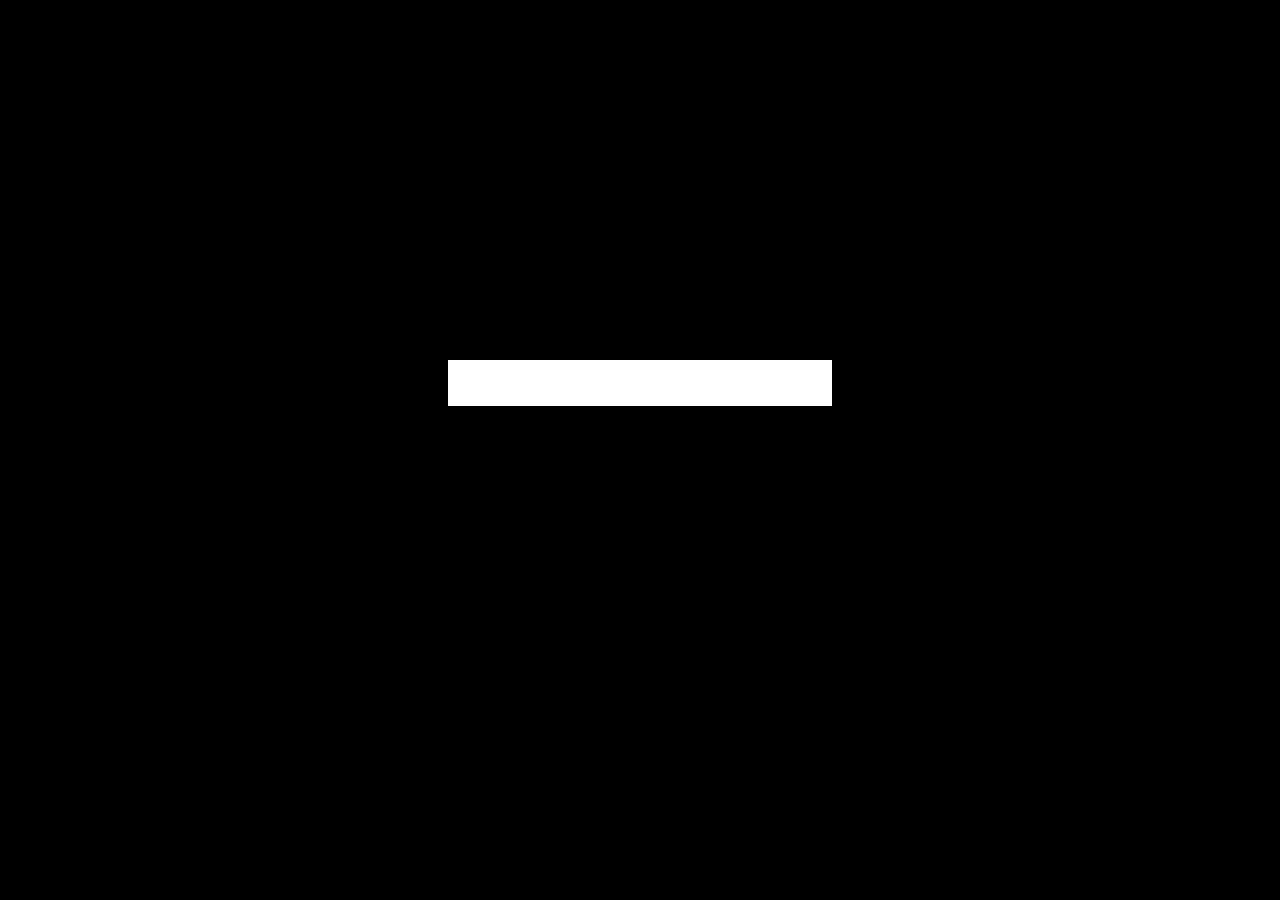
==== Index.html @ a9bb7701 "removendo Jquery template" ====
﻿<!DOCTYPE html>

<html lang="en" xmlns="http://www.w3.org/1999/xhtml">
<head>
    <meta charset="utf-8" />
    <title>AsyncRequest Home</title>
    <link href="Content/jasmine/jasmine.css" rel="stylesheet" />
    <link href="Content/bootstrap/bootstrap.min.css" rel="stylesheet" />
    <link href="Content/bootstrap/bootstrap-theme.min.css" rel="stylesheet" />
    <link href="Content/jquery.jgrowl.min.css" rel="stylesheet" />
    <link href="Content/AsyncRequest.css" rel="stylesheet" />
</head>
<body>
    for the time this is Home and Test page.
    
    <div class="row">
        <div class="col-md-12">
            Teste, Teste, Teste!!!!
        </div>
    </div>    
    <label>Visual Compoments to teste</label>
    <div class="row">
        <div class="col-md-3">
            <label class="success">Success</label>
            <div id="sucessDiv">

            </div>
        </div>
        <div class="col-md-3">

        </div>
        <div class="col-md-3">sdfsdf</div>
        <div class="col-md-3">sdfsdf</div>
    </div>

    <br />
    <div id="qunit"></div>
    <div id="qunit-fixture"></div>


    <script src="Scripts/jquery-2.0.3.min.js"></script>    
    <script src="Scripts/jquery.blockUI.min.js"></script>  
    <script src="Scripts/bootstrap.min.js"></script>
    <script src="Scripts/jquery.jgrowl.min.js"></script>
    
<!--    <a href="Scripts/jquery.jgrowl.map">Scripts/jquery.jgrowl.map</a>-->

    <!-- Test framework-->
    <!--<script src="Scripts/sinon-server-1.7.3.js"></script>
    <script src="Scripts/qunit-1.11.0.js"></script>
    <script src="Scripts/sinon-1.7.3.js"></script>        
    <script src="Scripts/sinon-qunit-1.0.0.js"></script>-->
    <script src="Scripts/jasmine/jasmine.js"></script>
    <script src="Scripts/jasmine/jasmine-html.js"></script>

    <!-- System to test-->
    <script src="Scripts/AsyncRequest.Queue.js"></script>
    <script src="Scripts/AsyncRequest.Notification.js"></script>
    <script src="Scripts/AsyncRequest.js"></script>

    <!-- Test files-->
    <!--<script src="Scripts/Test/AsyncRequest.Object_test.js"></script>-->
    <!--<script src="Scripts/Test/AsyncRequest_test.js"></script>-->
    <!--<script src="Scripts/Test/VisualTeste.js"></script>-->
    <script src="spec/AsyncRequestSpec.js"></script>
    <script src="spec/VisualSpec.js"></script>
    <script src="spec/QueueSpec.js"></script>
    <script src="spec/NotifyJgrowlSpec.js"></script>
    <script>

        /*****************************************************************/
        /*            Jasmine spec runner                                */
        /*****************************************************************/
        (function () {
            var jasmineEnv = jasmine.getEnv();
            jasmineEnv.updateInterval = 1000;

            var trivialReporter = new jasmine.TrivialReporter();

            jasmineEnv.addReporter(trivialReporter);

            jasmineEnv.specFilter = function (spec) {
                return trivialReporter.specFilter(spec);
            };

            var currentWindowOnload = window.onload;

            window.onload = function () {
                if (currentWindowOnload) {
                    currentWindowOnload();
                }
                execJasmine();
            };

            function execJasmine() {
                jasmineEnv.execute();
                trivialReporter.outerDiv.className += ' show-passed';
            }

        })();



    </script>


</body>
</html>
---- Content/jasmine/jasmine.css ----
body { background-color: #eeeeee; padding: 0; margin: 5px; overflow-y: scroll; }

#HTMLReporter { font-size: 11px; font-family: Monaco, "Lucida Console", monospace; line-height: 14px; color: #333333; }
#HTMLReporter a { text-decoration: none; }
#HTMLReporter a:hover { text-decoration: underline; }
#HTMLReporter p, #HTMLReporter h1, #HTMLReporter h2, #HTMLReporter h3, #HTMLReporter h4, #HTMLReporter h5, #HTMLReporter h6 { margin: 0; line-height: 14px; }
#HTMLReporter .banner, #HTMLReporter .symbolSummary, #HTMLReporter .summary, #HTMLReporter .resultMessage, #HTMLReporter .specDetail .description, #HTMLReporter .alert .bar, #HTMLReporter .stackTrace { padding-left: 9px; padding-right: 9px; }
#HTMLReporter #jasmine_content { position: fixed; right: 100%; }
#HTMLReporter .version { color: #aaaaaa; }
#HTMLReporter .banner { margin-top: 14px; }
#HTMLReporter .duration { color: #aaaaaa; float: right; }
#HTMLReporter .symbolSummary { overflow: hidden; *zoom: 1; margin: 14px 0; }
#HTMLReporter .symbolSummary li { display: block; float: left; height: 7px; width: 14px; margin-bottom: 7px; font-size: 16px; }
#HTMLReporter .symbolSummary li.passed { font-size: 14px; }
#HTMLReporter .symbolSummary li.passed:before { color: #5e7d00; content: "\02022"; }
#HTMLReporter .symbolSummary li.failed { line-height: 9px; }
#HTMLReporter .symbolSummary li.failed:before { color: #b03911; content: "x"; font-weight: bold; margin-left: -1px; }
#HTMLReporter .symbolSummary li.skipped { font-size: 14px; }
#HTMLReporter .symbolSummary li.skipped:before { color: #bababa; content: "\02022"; }
#HTMLReporter .symbolSummary li.pending { line-height: 11px; }
#HTMLReporter .symbolSummary li.pending:before { color: #aaaaaa; content: "-"; }
#HTMLReporter .exceptions { color: #fff; float: right; margin-top: 5px; margin-right: 5px; }
#HTMLReporter .bar { line-height: 28px; font-size: 14px; display: block; color: #eee; }
#HTMLReporter .runningAlert { background-color: #666666; }
#HTMLReporter .skippedAlert { background-color: #aaaaaa; }
#HTMLReporter .skippedAlert:first-child { background-color: #333333; }
#HTMLReporter .skippedAlert:hover { text-decoration: none; color: white; text-decoration: underline; }
#HTMLReporter .passingAlert { background-color: #a6b779; }
#HTMLReporter .passingAlert:first-child { background-color: #5e7d00; }
#HTMLReporter .failingAlert { background-color: #cf867e; }
#HTMLReporter .failingAlert:first-child { background-color: #b03911; }
#HTMLReporter .results { margin-top: 14px; }
#HTMLReporter #details { display: none; }
#HTMLReporter .resultsMenu, #HTMLReporter .resultsMenu a { background-color: #fff; color: #333333; }
#HTMLReporter.showDetails .summaryMenuItem { font-weight: normal; text-decoration: inherit; }
#HTMLReporter.showDetails .summaryMenuItem:hover { text-decoration: underline; }
#HTMLReporter.showDetails .detailsMenuItem { font-weight: bold; text-decoration: underline; }
#HTMLReporter.showDetails .summary { display: none; }
#HTMLReporter.showDetails #details { display: block; }
#HTMLReporter .summaryMenuItem { font-weight: bold; text-decoration: underline; }
#HTMLReporter .summary { margin-top: 14px; }
#HTMLReporter .summary .suite .suite, #HTMLReporter .summary .specSummary { margin-left: 14px; }
#HTMLReporter .summary .specSummary.passed a { color: #5e7d00; }
#HTMLReporter .summary .specSummary.failed a { color: #b03911; }
#HTMLReporter .description + .suite { margin-top: 0; }
#HTMLReporter .suite { margin-top: 14px; }
#HTMLReporter .suite a { color: #333333; }
#HTMLReporter #details .specDetail { margin-bottom: 28px; }
#HTMLReporter #details .specDetail .description { display: block; color: white; background-color: #b03911; }
#HTMLReporter .resultMessage { padding-top: 14px; color: #333333; }
#HTMLReporter .resultMessage span.result { display: block; }
#HTMLReporter .stackTrace { margin: 5px 0 0 0; max-height: 224px; overflow: auto; line-height: 18px; color: #666666; border: 1px solid #ddd; background: white; white-space: pre; }

#TrivialReporter { padding: 8px 13px; position: absolute; top: 0; bottom: 0; left: 0; right: 0; overflow-y: scroll; background-color: white; font-family: "Helvetica Neue Light", "Lucida Grande", "Calibri", "Arial", sans-serif; /*.resultMessage {*/ /*white-space: pre;*/ /*}*/ }
#TrivialReporter a:visited, #TrivialReporter a { color: #303; }
#TrivialReporter a:hover, #TrivialReporter a:active { color: blue; }
#TrivialReporter .run_spec { float: right; padding-right: 5px; font-size: .8em; text-decoration: none; }
#TrivialReporter .banner { color: #303; background-color: #fef; padding: 5px; }
#TrivialReporter .logo { float: left; font-size: 1.1em; padding-left: 5px; }
#TrivialReporter .logo .version { font-size: .6em; padding-left: 1em; }
#TrivialReporter .runner.running { background-color: yellow; }
#TrivialReporter .options { text-align: right; font-size: .8em; }
#TrivialReporter .suite { border: 1px outset gray; margin: 5px 0; padding-left: 1em; }
#TrivialReporter .suite .suite { margin: 5px; }
#TrivialReporter .suite.passed { background-color: #dfd; }
#TrivialReporter .suite.failed { background-color: #fdd; }
#TrivialReporter .spec { margin: 5px; padding-left: 1em; clear: both; }
#TrivialReporter .spec.failed, #TrivialReporter .spec.passed, #TrivialReporter .spec.skipped { padding-bottom: 5px; border: 1px solid gray; }
#TrivialReporter .spec.failed { background-color: #fbb; border-color: red; }
#TrivialReporter .spec.passed { background-color: #bfb; border-color: green; }
#TrivialReporter .spec.skipped { background-color: #bbb; }
#TrivialReporter .messages { border-left: 1px dashed gray; padding-left: 1em; padding-right: 1em; }
#TrivialReporter .passed { background-color: #cfc; display: none; }
#TrivialReporter .failed { background-color: #fbb; }
#TrivialReporter .skipped { color: #777; background-color: #eee; display: none; }
#TrivialReporter .resultMessage span.result { display: block; line-height: 2em; color: black; }
#TrivialReporter .resultMessage .mismatch { color: black; }
#TrivialReporter .stackTrace { white-space: pre; font-size: .8em; margin-left: 10px; max-height: 5em; overflow: auto; border: 1px inset red; padding: 1em; background: #eef; }
#TrivialReporter .finished-at { padding-left: 1em; font-size: .6em; }
#TrivialReporter.show-passed .passed, #TrivialReporter.show-skipped .skipped { display: block; }
#TrivialReporter #jasmine_content { position: fixed; right: 100%; }
#TrivialReporter .runner { border: 1px solid gray; display: block; margin: 5px 0; padding: 2px 0 2px 10px; }
---- Content/AsyncRequest.css ----
﻿.MenssagemLoad {
    background-image: url(Images/Icones/carregandoMSG.gif);
    background-repeat: no-repeat;
    background-position: 10px 4px;
    padding-top: 1px;
    height: 40px;
    width: 300px;
}

/*CSS button Jgrowl*/


div.jGrowl-close, div.jGrowl-message{
    color: black;
}

div.jGrowl div.jGrowl-message{
	
    padding-left: 8px;
    margin-left:-8px;

}

div.jGrowl div.success, div.jGrowl div.erro, div.jGrowl div.info{
    background: #fff;
    border-width: 1px 1px;
    border-color: #bbb;
    border-style: solid;
    border-radius:0px;
    border-left-width: 8px;
}

div.jGrowl div.success {
    border-color: Green;
}

div.jGrowl div.success div.jGrowl-message
{
	
}

div.jGrowl div.erro {
	border-color: Red;
}

div.jGrowl div.erro .msgStack {
    list-style:none;
    padding-left: 0px
}

div.jGrowl div.erro .msgStack li:nth-child(2) {
    display:none;
}

div.jGrowl div.erro div.jGrowl-message{
}

div.jGrowl div.info {
	border-color: Blue;

}

div.jGrowl div.info div.jGrowl-message{
}




/*CSS button Notify*/
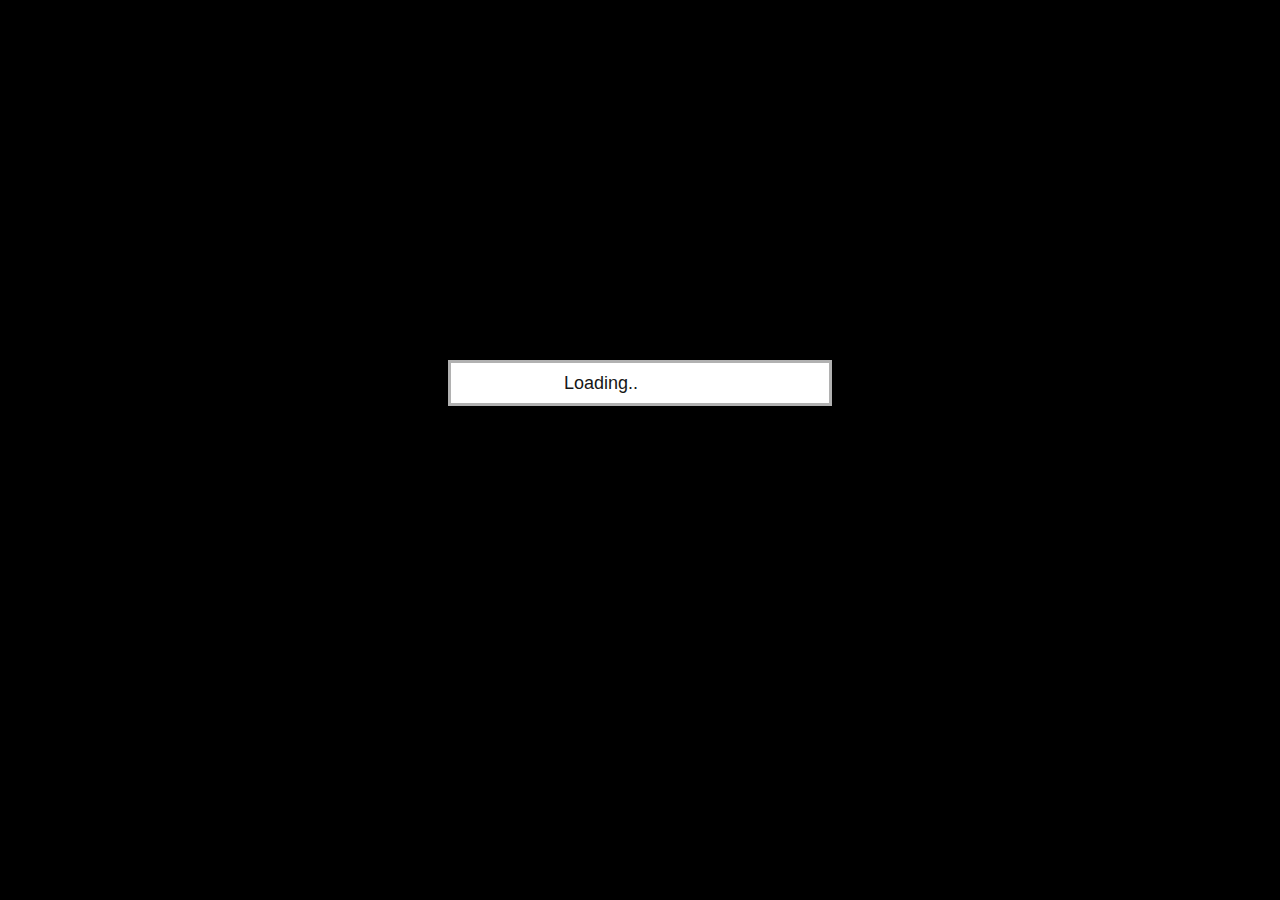
==== commit 51563948: "colocando Globalization" ====
--- a/Index.html
+++ b/Index.html
@@ -57,6 +57,7 @@
     <script src="Scripts/AsyncRequest.Queue.js"></script>
     <script src="Scripts/AsyncRequest.Notification.js"></script>
     <script src="Scripts/AsyncRequest.js"></script>
+    <script src="Scripts/Globalization/AsyncRequest.en-US.js"></script>
 
     <!-- Test files-->
     <!--<script src="Scripts/Test/AsyncRequest.Object_test.js"></script>-->
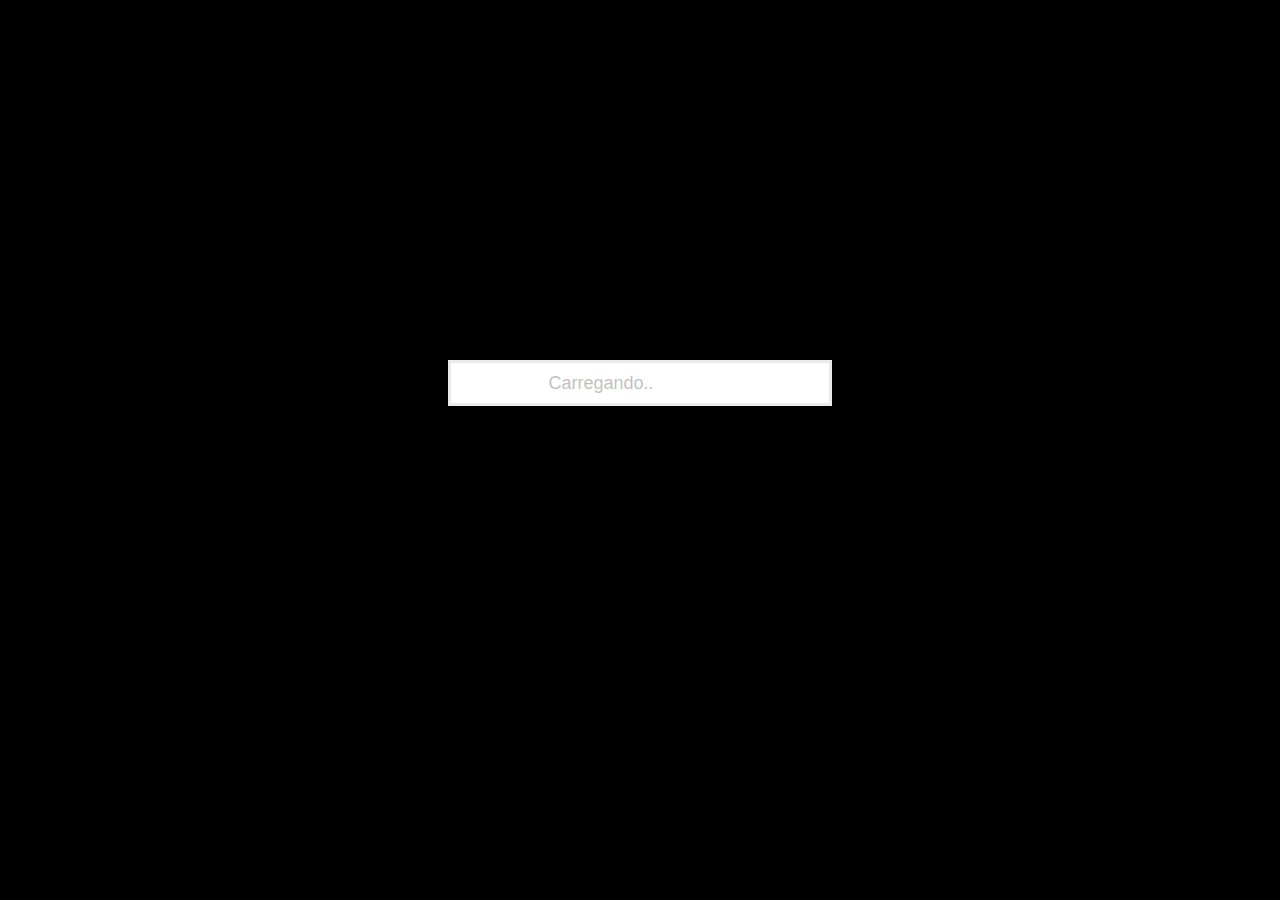
==== commit c801d092: "corrigindo globalization pt-BR" ====
--- a/Index.html
+++ b/Index.html
@@ -57,7 +57,8 @@
     <script src="Scripts/AsyncRequest.Queue.js"></script>
     <script src="Scripts/AsyncRequest.Notification.js"></script>
     <script src="Scripts/AsyncRequest.js"></script>
-    <script src="Scripts/Globalization/AsyncRequest.en-US.js"></script>
+    <!--<script src="Scripts/Globalization/AsyncRequest.en-US.js"></script>
+    <script src="Scripts/Globalization/AsyncRequest.pt-BR.js"></script>-->
 
     <!-- Test files-->
     <!--<script src="Scripts/Test/AsyncRequest.Object_test.js"></script>-->
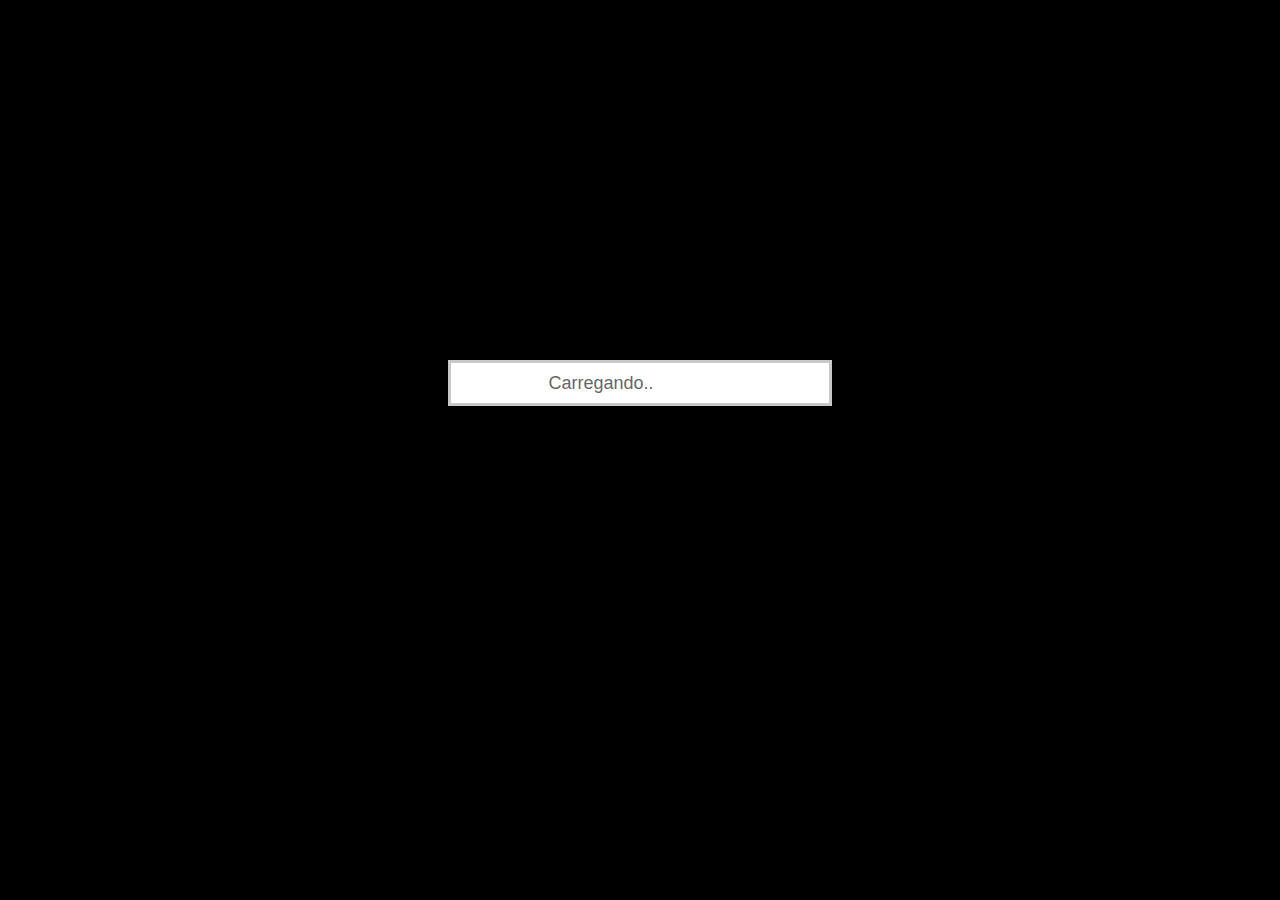
==== commit cc0b2445: "colocando o noty" ====
--- a/Index.html
+++ b/Index.html
@@ -42,8 +42,7 @@
     <script src="Scripts/jquery.blockUI.min.js"></script>  
     <script src="Scripts/bootstrap.min.js"></script>
     <script src="Scripts/jquery.jgrowl.min.js"></script>
-    
-<!--    <a href="Scripts/jquery.jgrowl.map">Scripts/jquery.jgrowl.map</a>-->
+    <script src="Scripts/noty/jquery.noty.js"></script>
 
     <!-- Test framework-->
     <!--<script src="Scripts/sinon-server-1.7.3.js"></script>
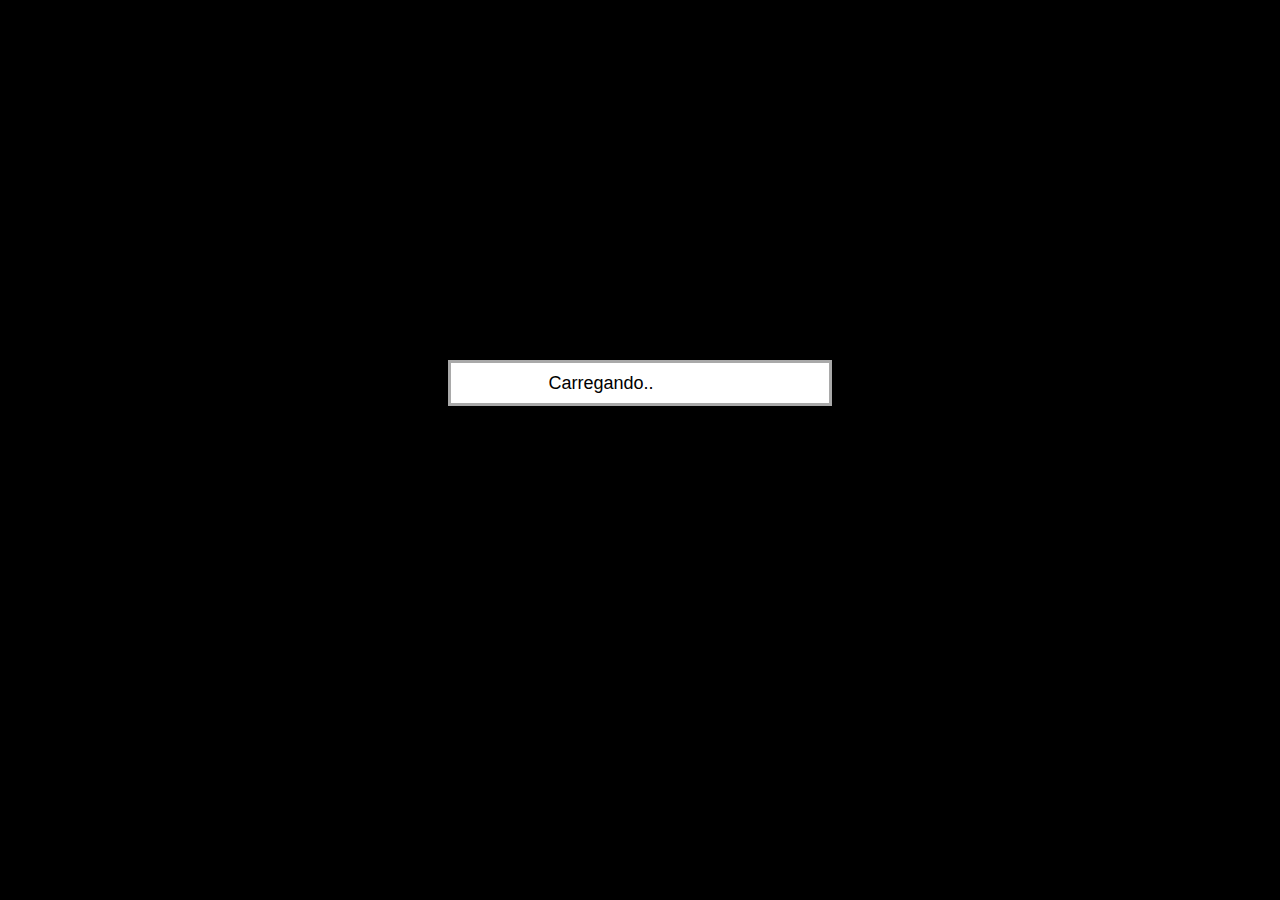
==== commit 5fff6fc8: "fazendo o primeiro uso de Noty" ====
--- a/Index.html
+++ b/Index.html
@@ -43,6 +43,9 @@
     <script src="Scripts/bootstrap.min.js"></script>
     <script src="Scripts/jquery.jgrowl.min.js"></script>
     <script src="Scripts/noty/jquery.noty.js"></script>
+    <!--<script src="Scripts/noty/layouts/top.js"></script>-->
+    <script src="Scripts/noty/layouts/topRight.js"></script>
+    <script src="Scripts/noty/themes/default.js"></script>
 
     <!-- Test framework-->
     <!--<script src="Scripts/sinon-server-1.7.3.js"></script>
@@ -67,6 +70,7 @@
     <script src="spec/VisualSpec.js"></script>
     <script src="spec/QueueSpec.js"></script>
     <script src="spec/NotifyJgrowlSpec.js"></script>
+    <script src="spec/NotifyNotySpec.js"></script>
     <script>
 
         /*****************************************************************/
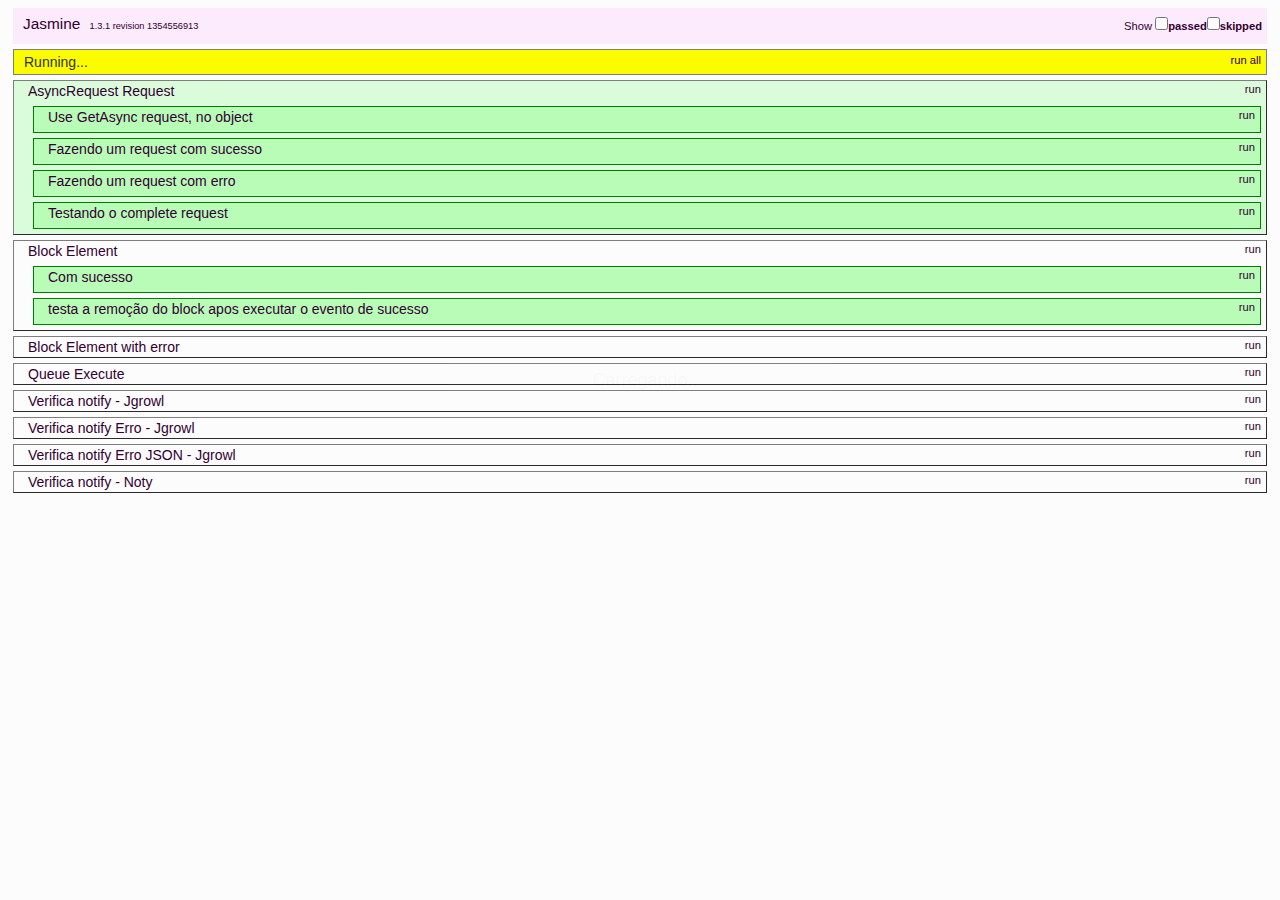
==== commit 34d94e0c: "changes to resolve objtec options" ====
--- a/Index.html
+++ b/Index.html
@@ -62,10 +62,7 @@
     <!--<script src="Scripts/Globalization/AsyncRequest.en-US.js"></script>
     <script src="Scripts/Globalization/AsyncRequest.pt-BR.js"></script>-->
 
-    <!-- Test files-->
-    <!--<script src="Scripts/Test/AsyncRequest.Object_test.js"></script>-->
-    <!--<script src="Scripts/Test/AsyncRequest_test.js"></script>-->
-    <!--<script src="Scripts/Test/VisualTeste.js"></script>-->
+    <!-- Test files-->    
     <script src="spec/AsyncRequestSpec.js"></script>
     <script src="spec/VisualSpec.js"></script>
     <script src="spec/QueueSpec.js"></script>
--- a/Content/AsyncRequest.css
+++ b/Content/AsyncRequest.css
@@ -1,10 +1,14 @@
 ﻿.MenssagemLoad {
-    background-image: url(Images/Icones/carregandoMSG.gif);
+    background-image: url(AsyncRequest-loading.gif);
     background-repeat: no-repeat;
-    background-position: 10px 4px;
-    padding-top: 1px;
-    height: 40px;
-    width: 300px;
+    background-position: left center; 
+    margin-left: 10px;
+}
+
+.blockMsg{
+    background-color: #ffffff !important;
+    border: 1px solid #dddddd !important;
+    border-radius: 5px;
 }
 
 /*CSS button Jgrowl*/
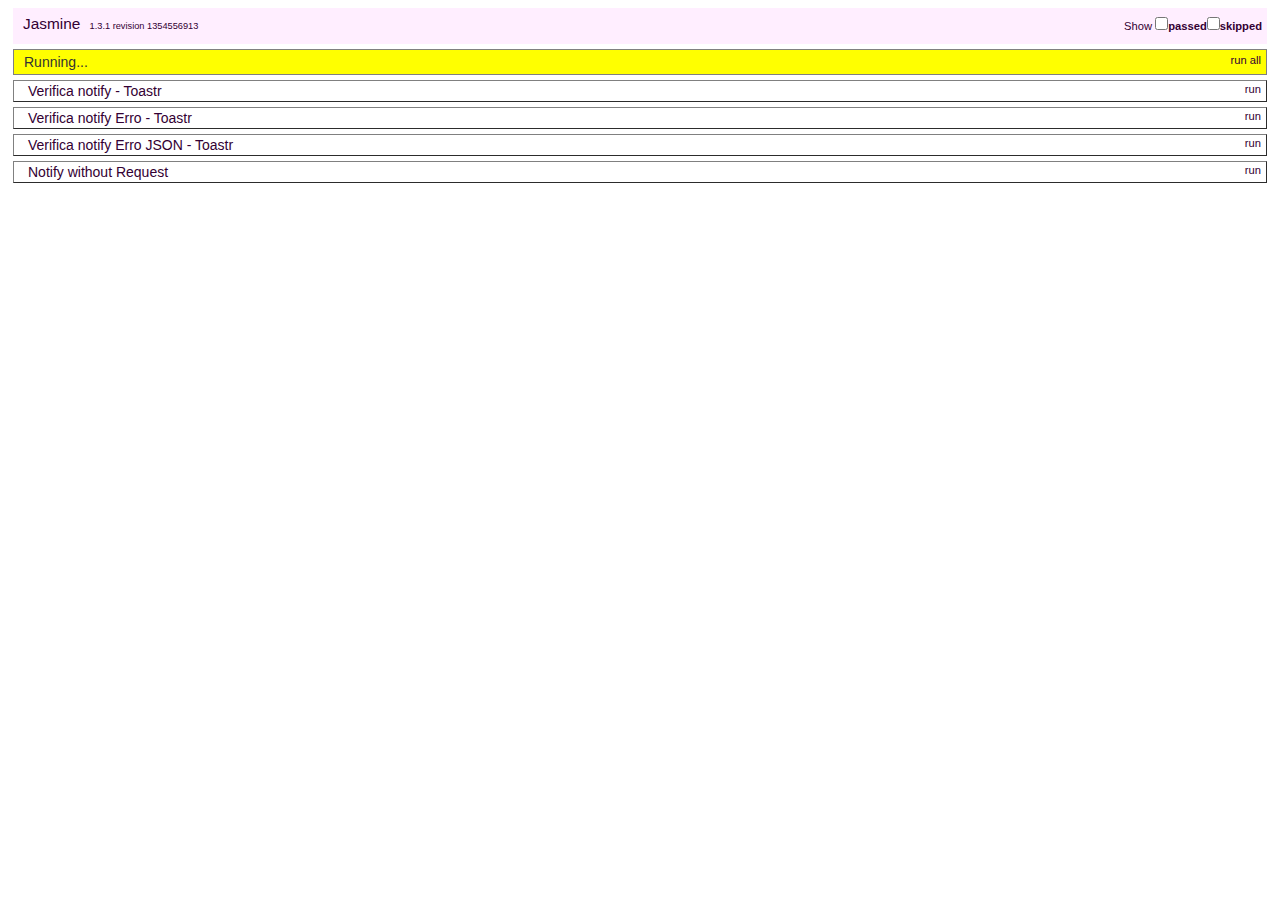
==== commit 031b06da: "colocando notificação de toastr" ====
--- a/Index.html
+++ b/Index.html
@@ -8,6 +8,7 @@
     <link href="Content/bootstrap/bootstrap.min.css" rel="stylesheet" />
     <link href="Content/bootstrap/bootstrap-theme.min.css" rel="stylesheet" />
     <link href="Content/jquery.jgrowl.min.css" rel="stylesheet" />
+    <link href="Content/toastr.css" rel="stylesheet" />
     <link href="Content/AsyncRequest.css" rel="stylesheet" />
 </head>
 <body>
@@ -46,6 +47,8 @@
     <!--<script src="Scripts/noty/layouts/top.js"></script>-->
     <script src="Scripts/noty/layouts/topRight.js"></script>
     <script src="Scripts/noty/themes/default.js"></script>
+    <script src="Scripts/toastr.js"></script>
+
 
     <!-- Test framework-->
     <!--<script src="Scripts/sinon-server-1.7.3.js"></script>
@@ -56,18 +59,21 @@
     <script src="Scripts/jasmine/jasmine-html.js"></script>
 
     <!-- System to test-->
-    <script src="Scripts/AsyncRequest.Queue.js"></script>
-    <script src="Scripts/AsyncRequest.Notification.js"></script>
+    <script src="Scripts/AsyncRequest.Queue.js"></script>    
     <script src="Scripts/AsyncRequest.js"></script>
+    <script src="Scripts/AsyncRequest.Notification.JGrowl.js"></script>
+    <script src="Scripts/AsyncRequest.Notification.Notify.js"></script>
+    <script src="Scripts/AsyncRequest.Notification.Toastr.js"></script>
     <!--<script src="Scripts/Globalization/AsyncRequest.en-US.js"></script>
     <script src="Scripts/Globalization/AsyncRequest.pt-BR.js"></script>-->
 
     <!-- Test files-->    
-    <script src="spec/AsyncRequestSpec.js"></script>
+    <!--<script src="spec/AsyncRequestSpec.js"></script>
     <script src="spec/VisualSpec.js"></script>
     <script src="spec/QueueSpec.js"></script>
     <script src="spec/NotifyJgrowlSpec.js"></script>
-    <script src="spec/NotifyNotySpec.js"></script>
+    <script src="spec/NotifyNotySpec.js"></script>-->
+    <script src="spec/NotifyToastrSpec.js"></script>
     <script>
 
         /*****************************************************************/
--- a/Content/toastr.css
+++ b/Content/toastr.css
@@ -0,0 +1,180 @@
+﻿/*
+ * Toastr
+ * Copyright 2012-2014 John Papa and Hans Fjällemark.
+ * All Rights Reserved.
+ * Use, reproduction, distribution, and modification of this code is subject to the terms and
+ * conditions of the MIT license, available at http://www.opensource.org/licenses/mit-license.php
+ *
+ * Author: John Papa and Hans Fjällemark
+ * Project: https://github.com/CodeSeven/toastr
+ */
+.toast-title {
+  font-weight: bold;
+}
+.toast-message {
+  -ms-word-wrap: break-word;
+  word-wrap: break-word;
+}
+.toast-message a,
+.toast-message label {
+  color: #ffffff;
+}
+.toast-message a:hover {
+  color: #cccccc;
+  text-decoration: none;
+}
+.toast-close-button {
+  position: relative;
+  right: -0.3em;
+  top: -0.3em;
+  float: right;
+  font-size: 20px;
+  font-weight: bold;
+  color: #ffffff;
+  -webkit-text-shadow: 0 1px 0 #ffffff;
+  text-shadow: 0 1px 0 #ffffff;
+  opacity: 0.8;
+  -ms-filter: progid:DXImageTransform.Microsoft.Alpha(Opacity=80);
+  filter: alpha(opacity=80);
+}
+.toast-close-button:hover,
+.toast-close-button:focus {
+  color: #000000;
+  text-decoration: none;
+  cursor: pointer;
+  opacity: 0.4;
+  -ms-filter: progid:DXImageTransform.Microsoft.Alpha(Opacity=40);
+  filter: alpha(opacity=40);
+}
+/*Additional properties for button version
+ iOS requires the button element instead of an anchor tag.
+ If you want the anchor version, it requires `href="#"`.*/
+button.toast-close-button {
+  padding: 0;
+  cursor: pointer;
+  background: transparent;
+  border: 0;
+  -webkit-appearance: none;
+}
+.toast-top-full-width {
+  top: 0;
+  right: 0;
+  width: 100%;
+}
+.toast-bottom-full-width {
+  bottom: 0;
+  right: 0;
+  width: 100%;
+}
+.toast-top-left {
+  top: 12px;
+  left: 12px;
+}
+.toast-top-right {
+  top: 12px;
+  right: 12px;
+}
+.toast-bottom-right {
+  right: 12px;
+  bottom: 12px;
+}
+.toast-bottom-left {
+  bottom: 12px;
+  left: 12px;
+}
+#toast-container {
+  position: fixed;
+  z-index: 999999;
+  /*overrides*/
+
+}
+#toast-container * {
+  -moz-box-sizing: border-box;
+  -webkit-box-sizing: border-box;
+  box-sizing: border-box;
+}
+#toast-container > div {
+  margin: 0 0 6px;
+  padding: 15px 15px 15px 50px;
+  width: 300px;
+  -moz-border-radius: 3px 3px 3px 3px;
+  -webkit-border-radius: 3px 3px 3px 3px;
+  border-radius: 3px 3px 3px 3px;
+  background-position: 15px center;
+  background-repeat: no-repeat;
+  -moz-box-shadow: 0 0 12px #999999;
+  -webkit-box-shadow: 0 0 12px #999999;
+  box-shadow: 0 0 12px #999999;
+  color: #ffffff;
+  opacity: 0.8;
+  -ms-filter: progid:DXImageTransform.Microsoft.Alpha(Opacity=80);
+  filter: alpha(opacity=80);
+}
+#toast-container > :hover {
+  -moz-box-shadow: 0 0 12px #000000;
+  -webkit-box-shadow: 0 0 12px #000000;
+  box-shadow: 0 0 12px #000000;
+  opacity: 1;
+  -ms-filter: progid:DXImageTransform.Microsoft.Alpha(Opacity=100);
+  filter: alpha(opacity=100);
+  cursor: pointer;
+}
+#toast-container > .toast-info {
+  background-image: url("[data-uri]") !important;
+}
+#toast-container > .toast-error {
+  background-image: url("[data-uri]") !important;
+}
+#toast-container > .toast-success {
+  background-image: url("[data-uri]") !important;
+}
+#toast-container > .toast-warning {
+  background-image: url("[data-uri]") !important;
+}
+#toast-container.toast-top-full-width > div,
+#toast-container.toast-bottom-full-width > div {
+  width: 96%;
+  margin: auto;
+}
+.toast {
+  background-color: #030303;
+}
+.toast-success {
+  background-color: #51a351;
+}
+.toast-error {
+  background-color: #bd362f;
+}
+.toast-info {
+  background-color: #2f96b4;
+}
+.toast-warning {
+  background-color: #f89406;
+}
+/*Responsive Design*/
+@media all and (max-width: 240px) {
+  #toast-container > div {
+    padding: 8px 8px 8px 50px;
+    width: 11em;
+  }
+  #toast-container .toast-close-button {
+    right: -0.2em;
+    top: -0.2em;
+  }
+}
+@media all and (min-width: 241px) and (max-width: 480px) {
+  #toast-container > div {
+    padding: 8px 8px 8px 50px;
+    width: 18em;
+  }
+  #toast-container .toast-close-button {
+    right: -0.2em;
+    top: -0.2em;
+  }
+}
+@media all and (min-width: 481px) and (max-width: 768px) {
+  #toast-container > div {
+    padding: 15px 15px 15px 50px;
+    width: 25em;
+  }
+}
--- a/Content/AsyncRequest.css
+++ b/Content/AsyncRequest.css
@@ -5,7 +5,7 @@
     margin-left: 10px;
 }
 
-.blockMsg{
+.asyncRequestBlockMsg{
     background-color: #ffffff !important;
     border: 1px solid #dddddd !important;
     border-radius: 5px;
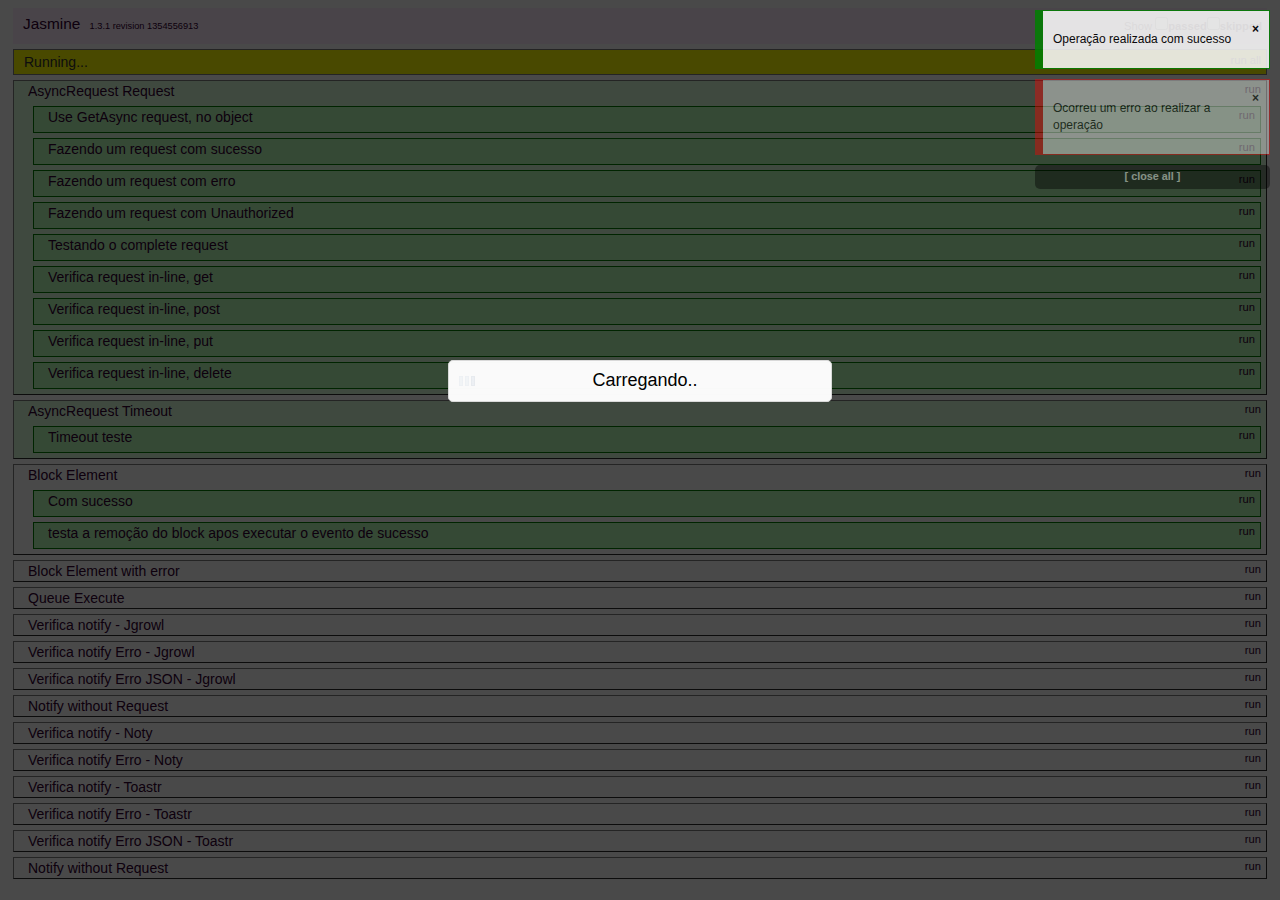
==== commit 16c2156e: "colocando função de tratamento de ststus 401" ====
--- a/Index.html
+++ b/Index.html
@@ -68,11 +68,11 @@
     <script src="Scripts/Globalization/AsyncRequest.pt-BR.js"></script>-->
 
     <!-- Test files-->    
-    <!--<script src="spec/AsyncRequestSpec.js"></script>
+    <script src="spec/AsyncRequestSpec.js"></script>
     <script src="spec/VisualSpec.js"></script>
     <script src="spec/QueueSpec.js"></script>
     <script src="spec/NotifyJgrowlSpec.js"></script>
-    <script src="spec/NotifyNotySpec.js"></script>-->
+    <script src="spec/NotifyNotySpec.js"></script>
     <script src="spec/NotifyToastrSpec.js"></script>
     <script>
 
